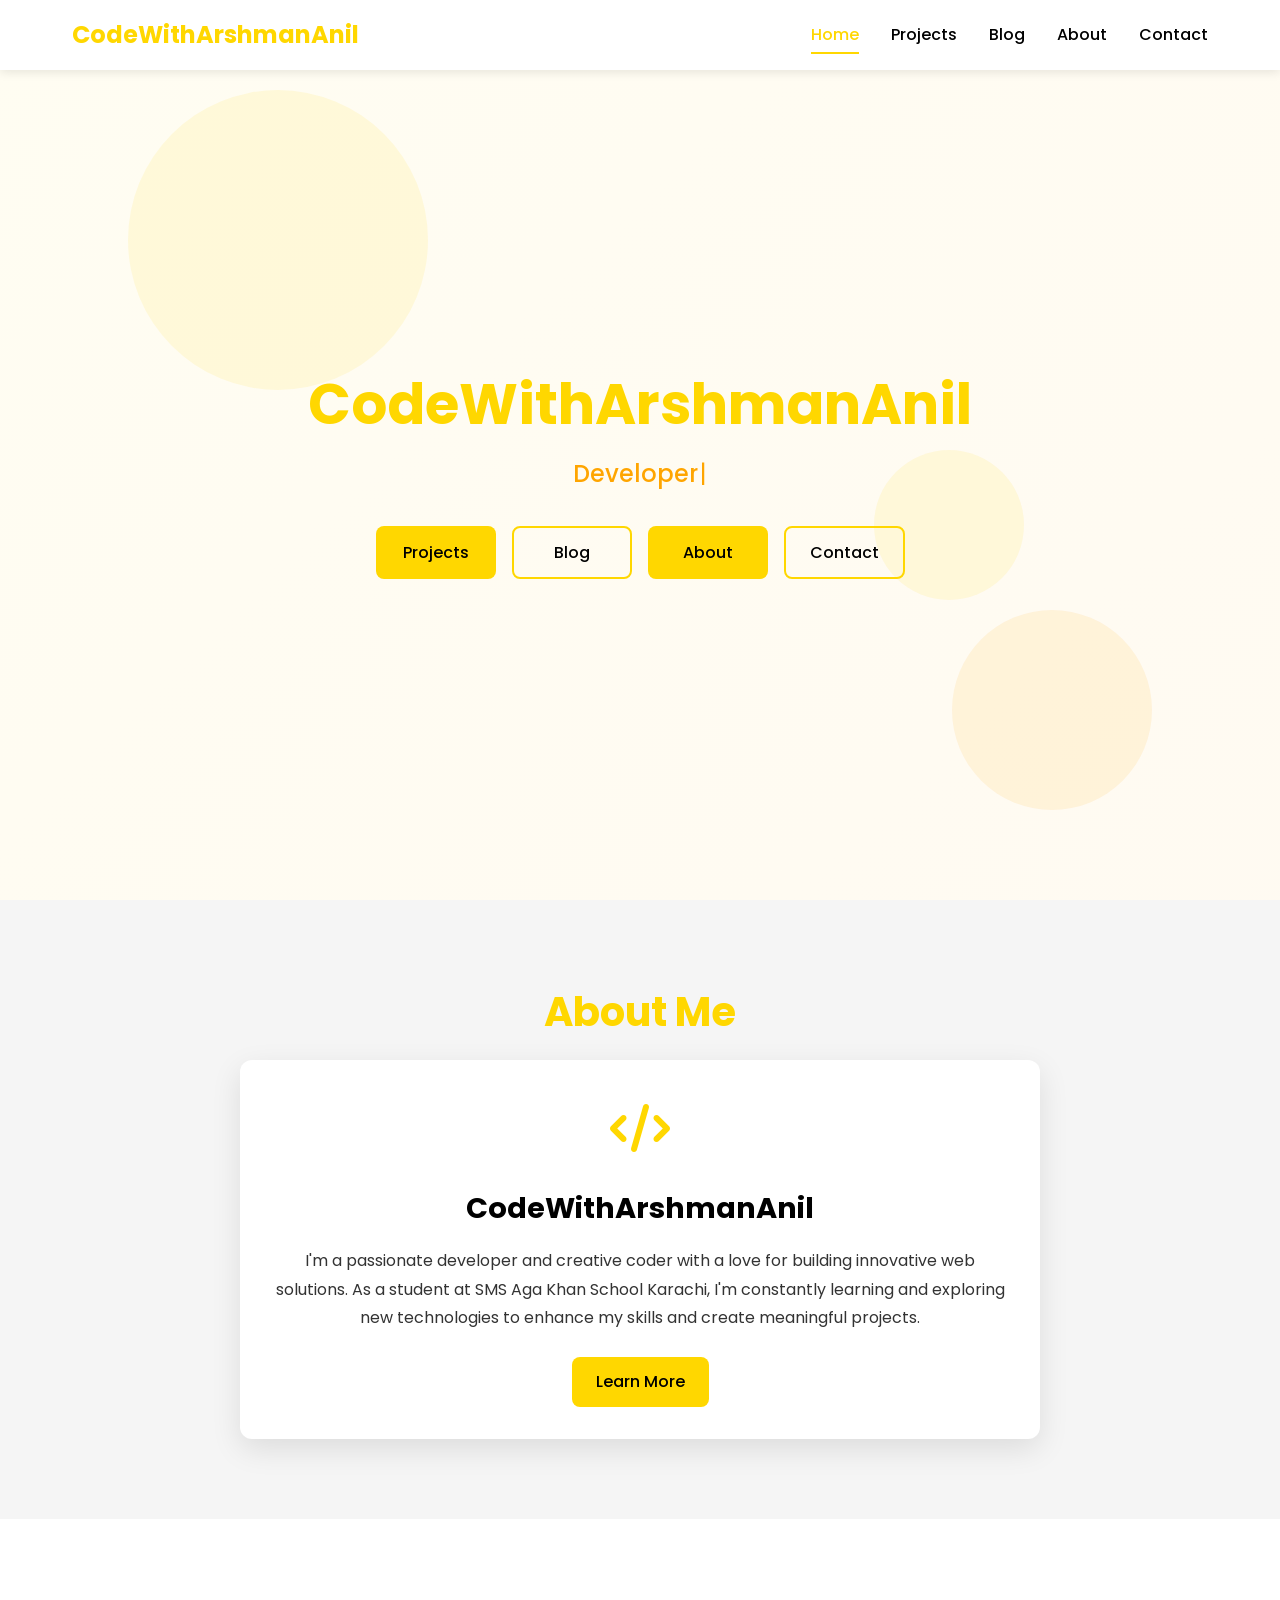
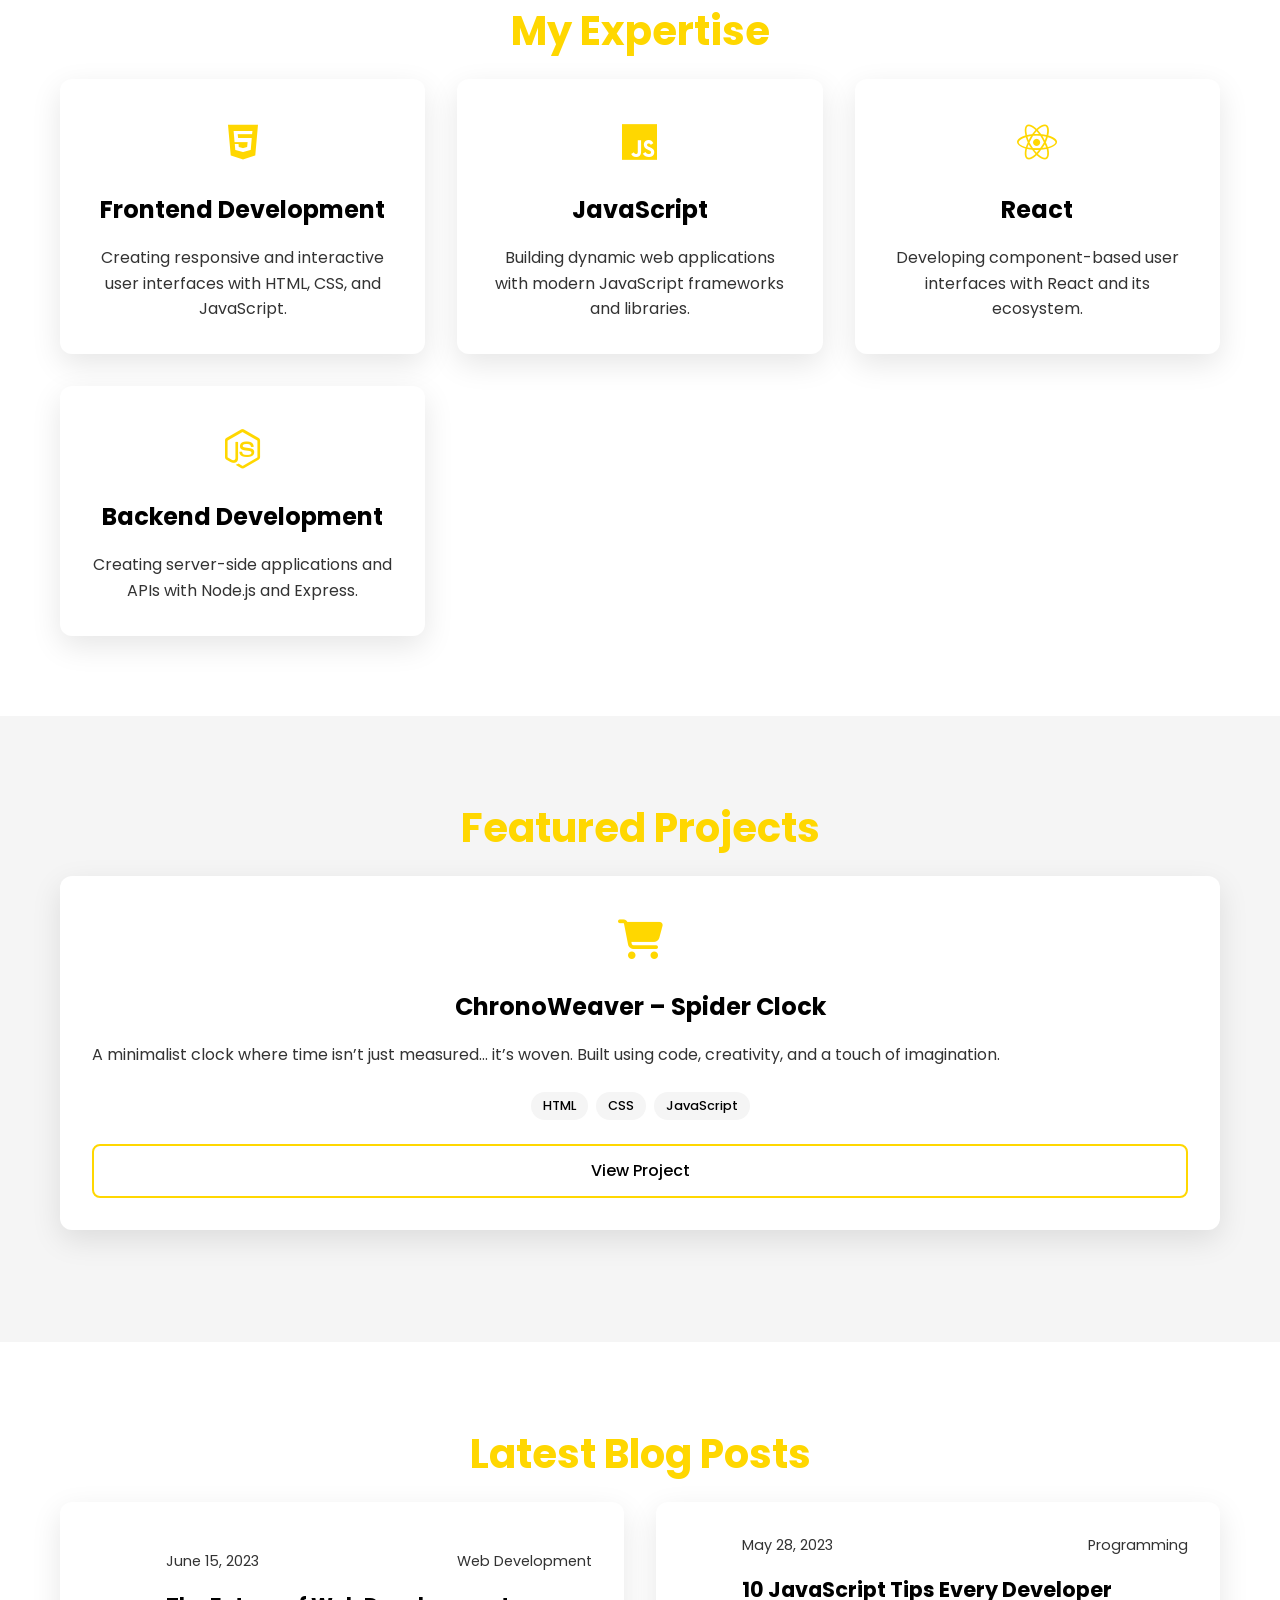
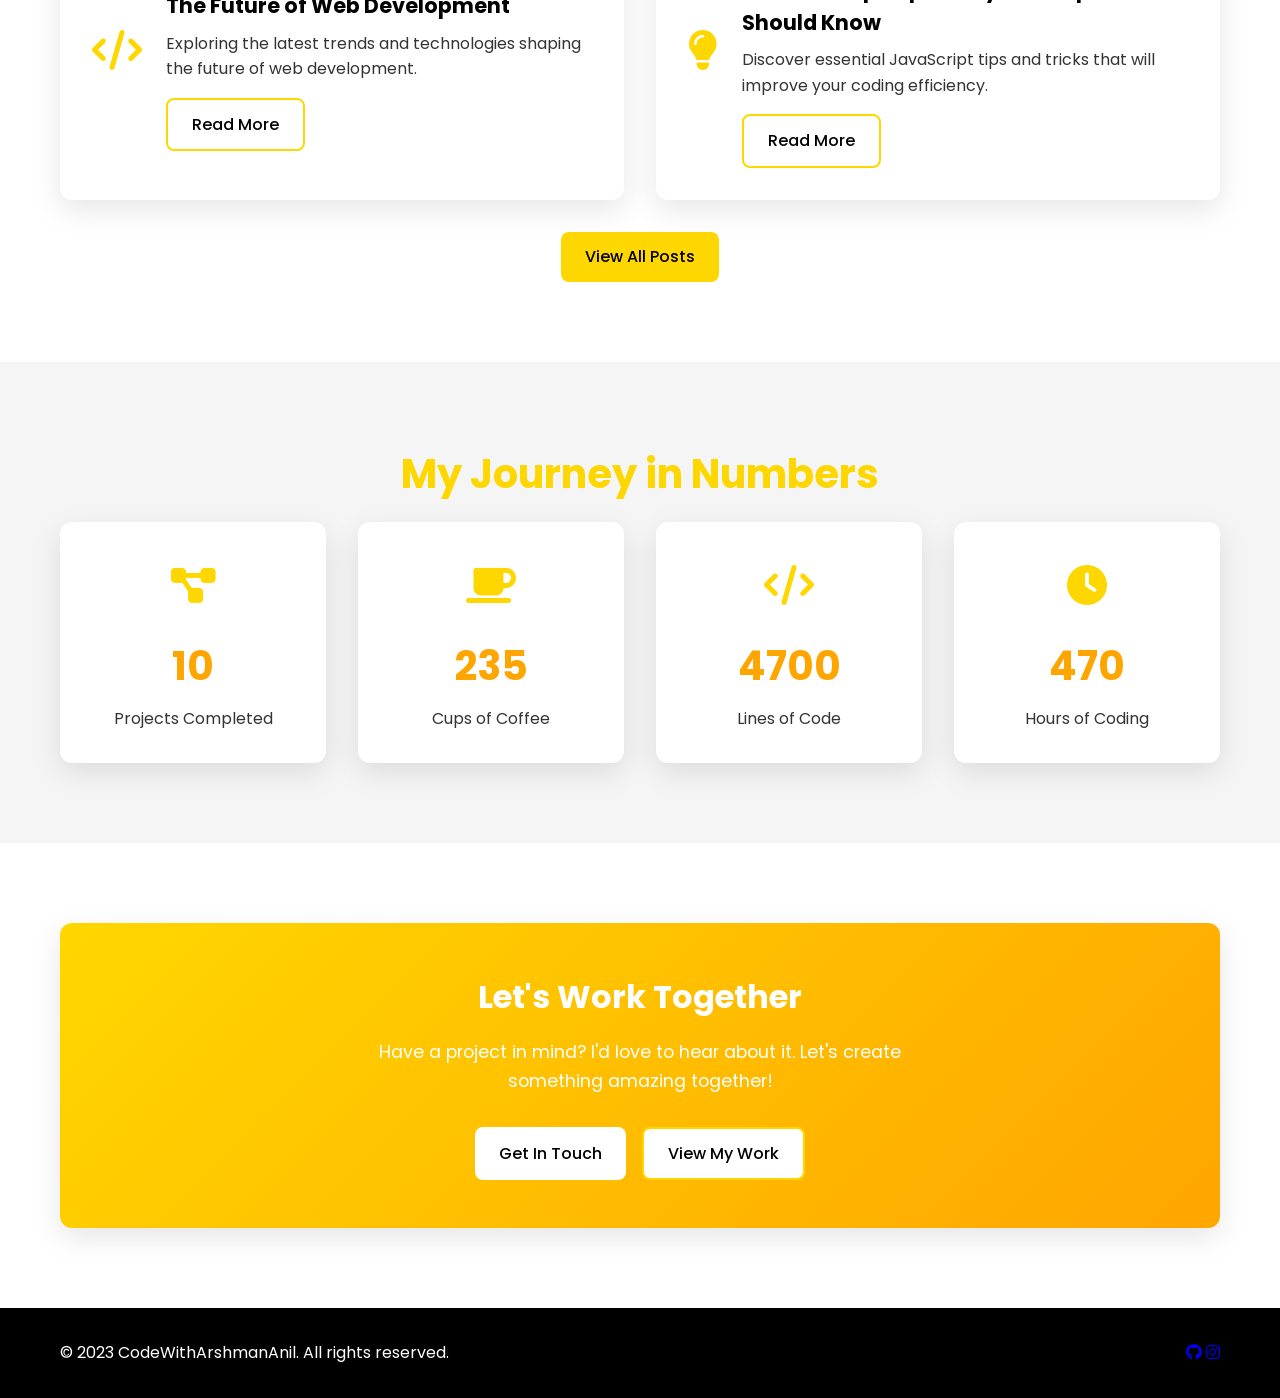
==== index.html @ a1ff9b16 "Add files via upload" ====
<!DOCTYPE html>
<html lang="en">
<head>
    <meta charset="UTF-8">
    <meta name="viewport" content="width=device-width, initial-scale=1.0">
    <title>CodeWithArshmanAnil - Home</title>
    <link rel="stylesheet" href="style.css">
    <link rel="stylesheet" href="https://cdnjs.cloudflare.com/ajax/libs/font-awesome/6.4.0/css/all.min.css">
    <link href="https://fonts.googleapis.com/css2?family=Poppins:wght@300;400;500;600;700&display=swap" rel="stylesheet">
</head>
<body>
    <!-- Preloader -->
    <div class="preloader">
        <div class="loader-content">
            <h2>CodeWithArshmanAnil</h2>
            <div class="loader-bar"></div>
        </div>
    </div>

    <!-- Navigation -->
    <nav class="navbar">
        <div class="nav-container">
            <div class="logo">
                <a href="index.html">CodeWithArshmanAnil</a>
            </div>
            <ul class="nav-menu">
                <li class="nav-item">
                    <a href="index.html" class="nav-link active">Home</a>
                </li>
                <li class="nav-item">
                    <a href="projects.html" class="nav-link">Projects</a>
                </li>
                <li class="nav-item">
                    <a href="blog.html" class="nav-link">Blog</a>
                </li>
                <li class="nav-item">
                    <a href="about.html" class="nav-link">About</a>
                </li>
                <li class="nav-item">
                    <a href="contact.html" class="nav-link">Contact</a>
                </li>
            </ul>
            <div class="hamburger">
                <span class="bar"></span>
                <span class="bar"></span>
                <span class="bar"></span>
            </div>
        </div>
    </nav>

    <!-- Hero Section -->
    <section class="hero">
        <div class="hero-content">
            <h1 class="hero-title">CodeWithArshmanAnil</h1>
            <div class="typing-container">
                <span id="typing-text"></span>
                <span class="cursor">|</span>
            </div>
            <div class="hero-buttons">
                <a href="projects.html" class="btn btn-primary">Projects</a>
                <a href="blog.html" class="btn btn-secondary">Blog</a>
                <a href="about.html" class="btn btn-primary">About</a>
                <a href="contact.html" class="btn btn-secondary">Contact</a>
            </div>
        </div>
        <div class="hero-animation">
            <div class="floating-shapes">
                <div class="shape shape-1"></div>
                <div class="shape shape-2"></div>
                <div class="shape shape-3"></div>
            </div>
        </div>
    </section>

    <!-- About Me Section -->
    <section class="about-preview">
        <div class="container">
            <h2 class="section-title reveal">About Me</h2>
            <div class="about-card reveal">
                <div class="about-icon">
                    <i class="fas fa-code"></i>
                </div>
                <h3>CodeWithArshmanAnil</h3>
                <p>I'm a passionate developer and creative coder with a love for building innovative web solutions. As a student at SMS Aga Khan School Karachi, I'm constantly learning and exploring new technologies to enhance my skills and create meaningful projects.</p>
                <a href="about.html" class="btn btn-primary">Learn More</a>
            </div>
        </div>
    </section>

    <!-- Skills Preview Section -->
    <section class="skills-preview">
        <div class="container">
            <h2 class="section-title reveal">My Expertise</h2>
            <div class="skills-grid">
                <div class="skill-card reveal">
                    <div class="skill-icon">
                        <i class="fab fa-html5"></i>
                    </div>
                    <h3>Frontend Development</h3>
                    <p>Creating responsive and interactive user interfaces with HTML, CSS, and JavaScript.</p>
                </div>
                <div class="skill-card reveal">
                    <div class="skill-icon">
                        <i class="fab fa-js"></i>
                    </div>
                    <h3>JavaScript</h3>
                    <p>Building dynamic web applications with modern JavaScript frameworks and libraries.</p>
                </div>
                <div class="skill-card reveal">
                    <div class="skill-icon">
                        <i class="fab fa-react"></i>
                    </div>
                    <h3>React</h3>
                    <p>Developing component-based user interfaces with React and its ecosystem.</p>
                </div>
                <div class="skill-card reveal">
                    <div class="skill-icon">
                        <i class="fab fa-node-js"></i>
                    </div>
                    <h3>Backend Development</h3>
                    <p>Creating server-side applications and APIs with Node.js and Express.</p>
                </div>
            </div>
        </div>
    </section>

    <!-- Featured Projects Section -->
    <section class="featured-projects">
        <div class="container">
            <h2 class="section-title reveal">Featured Projects</h2>
            <div class="projects-preview">
                <div class="project-preview-card reveal">
                    <div class="project-preview-icon">
                        <i class="fas fa-shopping-cart"></i>
                    </div>
                    <h3>ChronoWeaver – Spider Clock</h3>
                    <p>A minimalist clock where time isn’t just measured… it’s woven. Built using code, creativity, and a touch of imagination.
</p>
                    <div class="tech-tags">
                        <span class="tech-tag">HTML</span>
                        <span class="tech-tag">CSS</span>
                        <span class="tech-tag">JavaScript</span>
                    </div>
                    <a href="projects.html" class="btn btn-secondary">View Project</a>
                </div>
    </section>

    <!-- Latest Blog Section -->
    <section class="latest-blog">
        <div class="container">
            <h2 class="section-title reveal">Latest Blog Posts</h2>
            <div class="blog-preview">
                <div class="blog-preview-card reveal">
                    <div class="blog-preview-icon">
                        <i class="fas fa-code"></i>
                    </div>
                    <div class="blog-preview-content">
                        <div class="blog-meta">
                            <span class="blog-date">June 15, 2023</span>
                            <span class="blog-category">Web Development</span>
                        </div>
                        <h3>The Future of Web Development</h3>
                        <p>Exploring the latest trends and technologies shaping the future of web development.</p>
                        <a href="blog.html" class="btn btn-secondary">Read More</a>
                    </div>
                </div>
                <div class="blog-preview-card reveal">
                    <div class="blog-preview-icon">
                        <i class="fas fa-lightbulb"></i>
                    </div>
                    <div class="blog-preview-content">
                        <div class="blog-meta">
                            <span class="blog-date">May 28, 2023</span>
                            <span class="blog-category">Programming</span>
                        </div>
                        <h3>10 JavaScript Tips Every Developer Should Know</h3>
                        <p>Discover essential JavaScript tips and tricks that will improve your coding efficiency.</p>
                        <a href="blog.html" class="btn btn-secondary">Read More</a>
                    </div>
                </div>
            </div>
            <div class="view-all-container reveal">
                <a href="blog.html" class="btn btn-primary">View All Posts</a>
            </div>
        </div>
    </section>

    <!-- Stats Section -->
    <section class="stats">
        <div class="container">
            <h2 class="section-title reveal">My Journey in Numbers</h2>
            <div class="stats-grid">
                <div class="stat-card reveal">
                    <div class="stat-icon">
                        <i class="fas fa-project-diagram"></i>
                    </div>
                    <div class="stat-number" data-target="20">0</div>
                    <p>Projects Completed</p>
                </div>
                <div class="stat-card reveal">
                    <div class="stat-icon">
                        <i class="fas fa-coffee"></i>
                    </div>
                    <div class="stat-number" data-target="500">0</div>
                    <p>Cups of Coffee</p>
                </div>
                <div class="stat-card reveal">
                    <div class="stat-icon">
                        <i class="fas fa-code"></i>
                    </div>
                    <div class="stat-number" data-target="10000">0</div>
                    <p>Lines of Code</p>
                </div>
                <div class="stat-card reveal">
                    <div class="stat-icon">
                        <i class="fas fa-clock"></i>
                    </div>
                    <div class="stat-number" data-target="1000">0</div>
                    <p>Hours of Coding</p>
                </div>
            </div>
        </div>
    </section>

    <!-- Call to Action Section -->
    <section class="cta">
        <div class="container">
            <div class="cta-card reveal">
                <h2>Let's Work Together</h2>
                <p>Have a project in mind? I'd love to hear about it. Let's create something amazing together!</p>
                <div class="cta-buttons">
                    <a href="contact.html" class="btn btn-primary">Get In Touch</a>
                    <a href="projects.html" class="btn btn-secondary">View My Work</a>
                </div>
            </div>
        </div>
    </section>

    <!-- Footer -->
    <footer class="footer">
        <div class="footer-content">
            <p>&copy; 2023 CodeWithArshmanAnil. All rights reserved.</p>
            <div class="social-links">
                <a href="https://github.com/ZentrixVayne" target="_blank"><i class="fab fa-github"></i></a>
                <a href="https://www.instagram.com/iamarshmananil/" target="_blank"><i class="fab fa-instagram"></i></a>
            </div>
        </div>
    </footer>

    <script src="script.js"></script>
</body>
</html>
---- style.css ----
/* Global Styles */
* {
    margin: 0;
    padding: 0;
    box-sizing: border-box;
}

:root {
    --primary-color: #FFD700;
    --secondary-color: #FFA500;
    --text-color: #000000;
    --bg-color: #FFFFFF;
    --light-gray: #f5f5f5;
    --dark-gray: #333333;
    --transition: all 0.3s ease;
}

html {
    scroll-behavior: smooth;
}

body {
    font-family: 'Poppins', sans-serif;
    background-color: var(--bg-color);
    color: var(--text-color);
    line-height: 1.6;
    overflow-x: hidden;
    min-height: 100vh;
}

.container {
    max-width: 1200px;
    margin: 0 auto;
    padding: 0 20px;
    width: 100%;
}

/* Preloader - Faster and better centered */
.preloader {
    position: fixed;
    top: 0;
    left: 0;
    width: 100%;
    height: 100%;
    background: linear-gradient(135deg, var(--bg-color) 0%, var(--light-gray) 100%);
    display: flex;
    justify-content: center;
    align-items: center;
    z-index: 9999;
    transition: opacity 0.3s ease, visibility 0.3s ease;
}

.preloader.fade-out {
    opacity: 0;
    visibility: hidden;
}

.loader-content {
    text-align: center;
    transform: translateY(-20px);
}

.loader-content h2 {
    color: var(--primary-color);
    margin-bottom: 20px;
    font-size: 2rem;
    font-weight: 600;
    letter-spacing: 1px;
}

.loader-bar {
    width: 200px;
    height: 4px;
    background-color: rgba(255, 215, 0, 0.2);
    border-radius: 2px;
    overflow: hidden;
    position: relative;
    margin: 0 auto;
}

.loader-bar::after {
    content: '';
    position: absolute;
    top: 0;
    left: 0;
    width: 30%;
    height: 100%;
    background: linear-gradient(90deg, var(--primary-color), var(--secondary-color));
    animation: loader 1s infinite ease-in-out;
    border-radius: 2px;
}

@keyframes loader {
    0% {
        left: -30%;
    }
    100% {
        left: 100%;
    }
}

/* Navigation - Better alignment */
.navbar {
    position: fixed;
    top: 0;
    width: 100%;
    background-color: rgba(255, 255, 255, 0.95);
    backdrop-filter: blur(10px);
    box-shadow: 0 2px 10px rgba(0, 0, 0, 0.1);
    z-index: 1000;
    transition: var(--transition);
    padding: 0;
}

.nav-container {
    display: flex;
    justify-content: space-between;
    align-items: center;
    padding: 1rem 2rem;
    max-width: 1200px;
    margin: 0 auto;
    width: 100%;
}

.logo a {
    font-size: 1.5rem;
    font-weight: 700;
    color: var(--primary-color);
    text-decoration: none;
    transition: var(--transition);
    white-space: nowrap;
}

.logo a:hover {
    color: var(--secondary-color);
}

.nav-menu {
    display: flex;
    list-style: none;
    margin: 0;
    padding: 0;
    align-items: center;
}

.nav-item {
    margin-left: 2rem;
}

.nav-link {
    text-decoration: none;
    color: var(--text-color);
    font-weight: 500;
    position: relative;
    transition: var(--transition);
    padding: 0.5rem 0;
}

.nav-link::after {
    content: '';
    position: absolute;
    bottom: 0;
    left: 0;
    width: 0;
    height: 2px;
    background-color: var(--primary-color);
    transition: var(--transition);
}

.nav-link:hover::after,
.nav-link.active::after {
    width: 100%;
}

.nav-link:hover,
.nav-link.active {
    color: var(--primary-color);
}

.hamburger {
    display: none;
    flex-direction: column;
    cursor: pointer;
    padding: 5px;
}

.bar {
    width: 25px;
    height: 3px;
    background-color: var(--text-color);
    margin: 3px 0;
    transition: var(--transition);
    border-radius: 2px;
}

/* Hero Section - Better centering */
.hero {
    min-height: 100vh;
    display: flex;
    align-items: center;
    justify-content: center;
    position: relative;
    padding: 100px 20px 50px;
    background: linear-gradient(135deg, rgba(255, 215, 0, 0.05) 0%, rgba(255, 165, 0, 0.05) 100%);
}

.hero-content {
    text-align: center;
    z-index: 2;
    max-width: 800px;
    width: 100%;
}

.hero-title {
    font-size: clamp(2rem, 5vw, 3.5rem);
    font-weight: 700;
    margin-bottom: 1rem;
    color: var(--primary-color);
    animation: fadeInUp 1s ease;
    line-height: 1.2;
}

.typing-container {
    margin-bottom: 2rem;
    min-height: 40px;
    display: flex;
    align-items: center;
    justify-content: center;
    flex-wrap: wrap;
}

#typing-text {
    font-size: clamp(1rem, 3vw, 1.5rem);
    color: var(--secondary-color);
    font-weight: 500;
}

.cursor {
    font-size: clamp(1rem, 3vw, 1.5rem);
    color: var(--secondary-color);
    animation: blink 1s infinite;
    margin-left: 2px;
}

@keyframes blink {
    0%, 50% {
        opacity: 1;
    }
    51%, 100% {
        opacity: 0;
    }
}

.hero-buttons {
    display: flex;
    flex-wrap: wrap;
    justify-content: center;
    gap: 1rem;
    margin-top: 2rem;
}

/* Button Styles */
.btn {
    display: inline-flex;
    align-items: center;
    justify-content: center;
    padding: 12px 24px;
    border-radius: 8px;
    font-weight: 500;
    text-decoration: none;
    transition: var(--transition);
    border: none;
    cursor: pointer;
    position: relative;
    overflow: hidden;
    z-index: 1;
    min-width: 120px;
    font-size: 1rem;
    gap: 8px;
}

.btn-primary {
    background-color: var(--primary-color);
    color: var(--text-color);
}

.btn-primary:hover {
    background-color: var(--secondary-color);
    box-shadow: 0 5px 15px rgba(255, 165, 0, 0.3);
    transform: translateY(-2px);
}

.btn-secondary {
    background-color: transparent;
    color: var(--text-color);
    border: 2px solid var(--primary-color);
}

.btn-secondary:hover {
    background-color: var(--primary-color);
    box-shadow: 0 5px 15px rgba(255, 215, 0, 0.3);
    transform: translateY(-2px);
}

/* Outline Button Style for Project Cards */
.btn-outline {
    background-color: transparent;
    color: var(--text-color);
    border: 2px solid var(--primary-color);
    border-radius: 8px;
    padding: 10px 20px;
    font-size: 0.9rem;
    font-weight: 500;
    transition: var(--transition);
    display: inline-flex;
    align-items: center;
    justify-content: center;
    gap: 8px;
    text-decoration: none;
    cursor: pointer;
}

.btn-outline:hover {
    background: linear-gradient(135deg, var(--primary-color), var(--secondary-color));
    color: var(--text-color);
    transform: translateY(-3px);
    box-shadow: 0 5px 15px rgba(255, 215, 0, 0.3);
}

.hero-animation {
    position: absolute;
    top: 0;
    left: 0;
    width: 100%;
    height: 100%;
    z-index: 1;
    overflow: hidden;
    pointer-events: none;
}

.floating-shapes {
    position: relative;
    width: 100%;
    height: 100%;
}

.shape {
    position: absolute;
    border-radius: 50%;
    opacity: 0.1;
}

.shape-1 {
    width: 300px;
    height: 300px;
    background-color: var(--primary-color);
    top: 10%;
    left: 10%;
    animation: float 8s infinite ease-in-out;
}

.shape-2 {
    width: 200px;
    height: 200px;
    background-color: var(--secondary-color);
    bottom: 10%;
    right: 10%;
    animation: float 10s infinite ease-in-out reverse;
}

.shape-3 {
    width: 150px;
    height: 150px;
    background-color: var(--primary-color);
    top: 50%;
    right: 20%;
    animation: float 7s infinite ease-in-out;
}

@keyframes float {
    0%, 100% {
        transform: translateY(0) rotate(0deg);
    }
    50% {
        transform: translateY(-20px) rotate(10deg);
    }
}

/* Section Styles - Better alignment */
.section-title {
    font-size: clamp(2rem, 4vw, 2.5rem);
    font-weight: 700;
    text-align: center;
    margin-bottom: 1rem;
    color: var(--primary-color);
}

.section-subtitle {
    text-align: center;
    max-width: 700px;
    margin: 0 auto 3rem;
    color: var(--dark-gray);
    font-size: 1.1rem;
    line-height: 1.8;
}

/* About Preview Section */
.about-preview {
    padding: 80px 0;
    background-color: var(--light-gray);
}

.about-card {
    background-color: var(--bg-color);
    border-radius: 12px;
    padding: 2rem;
    text-align: center;
    max-width: 800px;
    margin: 0 auto;
    box-shadow: 0 10px 30px rgba(0, 0, 0, 0.1);
    transition: var(--transition);
}

.about-card:hover {
    transform: translateY(-10px);
    box-shadow: 0 15px 40px rgba(0, 0, 0, 0.15);
}

.about-icon {
    font-size: 3rem;
    color: var(--primary-color);
    margin-bottom: 1rem;
}

.about-card h3 {
    font-size: 1.8rem;
    margin-bottom: 1rem;
    color: var(--text-color);
}

.about-card p {
    margin-bottom: 1.5rem;
    color: var(--dark-gray);
    line-height: 1.8;
}

/* Skills Preview Section */
.skills-preview {
    padding: 80px 0;
}

.skills-grid {
    display: grid;
    grid-template-columns: repeat(auto-fit, minmax(250px, 1fr));
    gap: 2rem;
}

.skill-card {
    background-color: var(--bg-color);
    border-radius: 12px;
    padding: 2rem;
    text-align: center;
    box-shadow: 0 10px 30px rgba(0, 0, 0, 0.1);
    transition: var(--transition);
    height: 100%;
}

.skill-card:hover {
    transform: translateY(-10px);
    box-shadow: 0 15px 40px rgba(0, 0, 0, 0.15);
}

.skill-icon {
    font-size: 2.5rem;
    color: var(--primary-color);
    margin-bottom: 1rem;
}

.skill-card h3 {
    font-size: 1.5rem;
    margin-bottom: 1rem;
    color: var(--text-color);
}

.skill-card p {
    color: var(--dark-gray);
    line-height: 1.6;
}

/* Featured Projects Section */
.featured-projects {
    padding: 80px 0;
    background-color: var(--light-gray);
}

.projects-preview {
    display: grid;
    grid-template-columns: repeat(auto-fit, minmax(300px, 1fr));
    gap: 2rem;
    margin-bottom: 2rem;
}

.project-preview-card {
    background-color: var(--bg-color);
    border-radius: 12px;
    padding: 2rem;
    box-shadow: 0 10px 30px rgba(0, 0, 0, 0.1);
    transition: var(--transition);
    height: 100%;
    display: flex;
    flex-direction: column;
}

.project-preview-card:hover {
    transform: translateY(-10px);
    box-shadow: 0 15px 40px rgba(0, 0, 0, 0.15);
}

.project-preview-icon {
    font-size: 2.5rem;
    color: var(--primary-color);
    margin-bottom: 1rem;
    text-align: center;
}

.project-preview-card h3 {
    font-size: 1.5rem;
    margin-bottom: 1rem;
    color: var(--text-color);
    text-align: center;
}

.project-preview-card p {
    margin-bottom: 1.5rem;
    color: var(--dark-gray);
    line-height: 1.6;
    flex-grow: 1;
}

.tech-tags {
    display: flex;
    flex-wrap: wrap;
    gap: 0.5rem;
    margin-bottom: 1.5rem;
    justify-content: center;
}

.tech-tag {
    background-color: var(--light-gray);
    color: var(--text-color);
    padding: 0.25rem 0.75rem;
    border-radius: 20px;
    font-size: 0.8rem;
    font-weight: 500;
}

.view-all-container {
    text-align: center;
}

/* Latest Blog Section */
.latest-blog {
    padding: 80px 0;
}

.blog-preview {
    display: grid;
    grid-template-columns: repeat(auto-fit, minmax(300px, 1fr));
    gap: 2rem;
    margin-bottom: 2rem;
}

.blog-preview-card {
    background-color: var(--bg-color);
    border-radius: 12px;
    padding: 2rem;
    box-shadow: 0 10px 30px rgba(0, 0, 0, 0.1);
    transition: var(--transition);
    display: flex;
    align-items: center;
    gap: 1.5rem;
}

.blog-preview-card:hover {
    transform: translateY(-10px);
    box-shadow: 0 15px 40px rgba(0, 0, 0, 0.15);
}

.blog-preview-icon {
    font-size: 2.5rem;
    color: var(--primary-color);
    flex-shrink: 0;
}

.blog-preview-content {
    flex-grow: 1;
}

.blog-meta {
    display: flex;
    justify-content: space-between;
    margin-bottom: 0.5rem;
    font-size: 0.9rem;
    color: var(--dark-gray);
}

.blog-preview-card h3 {
    font-size: 1.3rem;
    margin-bottom: 0.5rem;
    color: var(--text-color);
}

.blog-preview-card p {
    margin-bottom: 1rem;
    color: var(--dark-gray);
    line-height: 1.6;
}

/* Stats Section */
.stats {
    padding: 80px 0;
    background-color: var(--light-gray);
}

.stats-grid {
    display: grid;
    grid-template-columns: repeat(auto-fit, minmax(200px, 1fr));
    gap: 2rem;
}

.stat-card {
    background-color: var(--bg-color);
    border-radius: 12px;
    padding: 2rem;
    text-align: center;
    box-shadow: 0 10px 30px rgba(0, 0, 0, 0.1);
    transition: var(--transition);
}

.stat-card:hover {
    transform: translateY(-10px);
    box-shadow: 0 15px 40px rgba(0, 0, 0, 0.15);
}

.stat-icon {
    font-size: 2.5rem;
    color: var(--primary-color);
    margin-bottom: 1rem;
}

.stat-number {
    font-size: 2.5rem;
    font-weight: 700;
    color: var(--secondary-color);
    margin-bottom: 0.5rem;
}

.stat-card p {
    color: var(--dark-gray);
}

/* CTA Section */
.cta {
    padding: 80px 0;
}

.cta-card {
    background: linear-gradient(135deg, var(--primary-color) 0%, var(--secondary-color) 100%);
    border-radius: 12px;
    padding: 3rem 2rem;
    text-align: center;
    color: var(--bg-color);
    box-shadow: 0 10px 30px rgba(0, 0, 0, 0.1);
    transition: var(--transition);
}

.cta-card:hover {
    transform: translateY(-10px);
    box-shadow: 0 15px 40px rgba(0, 0, 0, 0.15);
}

.cta-card h2 {
    font-size: 2rem;
    margin-bottom: 1rem;
}

.cta-card p {
    margin-bottom: 2rem;
    font-size: 1.1rem;
    max-width: 600px;
    margin-left: auto;
    margin-right: auto;
}

.cta-buttons {
    display: flex;
    flex-wrap: wrap;
    justify-content: center;
    gap: 1rem;
}

.cta .btn {
    background-color: var(--bg-color);
    color: var(--text-color);
}

.cta .btn:hover {
    background-color: var(--light-gray);
}

/* Projects Section - Better grid */
.projects-section {
    padding: 100px 0;
    background-color: var(--light-gray);
}

.projects-grid {
    display: grid;
    grid-template-columns: repeat(auto-fit, minmax(350px, 1fr));
    gap: 2rem;
    justify-items: center;
}

.project-card {
    background-color: var(--bg-color);
    border-radius: 12px;
    overflow: hidden;
    box-shadow: 0 10px 30px rgba(0, 0, 0, 0.1);
    transition: var(--transition);
    width: 100%;
    max-width: 400px;
    display: flex;
    flex-direction: column;
}

.project-card:hover {
    transform: translateY(-10px);
    box-shadow: 0 15px 40px rgba(0, 0, 0, 0.15);
}

.project-icon {
    background-color: var(--light-gray);
    padding: 2rem;
    text-align: center;
    font-size: 3rem;
    color: var(--primary-color);
}

.project-content {
    padding: 1.5rem;
    flex-grow: 1;
    display: flex;
    flex-direction: column;
}

.project-title {
    font-size: 1.5rem;
    margin-bottom: 0.5rem;
    color: var(--text-color);
    text-align: center;
}

.project-description {
    margin-bottom: 1rem;
    color: var(--dark-gray);
    line-height: 1.6;
    flex-grow: 1;
}

.tech-stack {
    display: flex;
    flex-wrap: wrap;
    gap: 0.5rem;
    margin-bottom: 1.5rem;
    justify-content: center;
}

/* Project Links - Updated for side-by-side buttons */
.project-links {
    display: flex;
    justify-content: center;
    gap: 1rem;
    margin-top: auto;
    padding-top: 1rem;
}

.project-links .btn-outline {
    flex: 1;
    max-width: 140px;
}

/* Blog Section - Better alignment */
.blog-section {
    padding: 100px 0;
}

.blog-grid {
    display: grid;
    grid-template-columns: repeat(auto-fit, minmax(350px, 1fr));
    gap: 2rem;
    justify-items: center;
}

.blog-card {
    background-color: var(--bg-color);
    border-radius: 12px;
    overflow: hidden;
    box-shadow: 0 10px 30px rgba(0, 0, 0, 0.1);
    transition: var(--transition);
    width: 100%;
    max-width: 400px;
    display: flex;
    flex-direction: column;
}

.blog-card:hover {
    transform: translateY(-10px);
    box-shadow: 0 15px 40px rgba(0, 0, 0, 0.15);
}

.blog-icon {
    background-color: var(--light-gray);
    padding: 2rem;
    text-align: center;
    font-size: 3rem;
    color: var(--primary-color);
}

.blog-content {
    padding: 1.5rem;
    flex-grow: 1;
    display: flex;
    flex-direction: column;
}

.blog-meta {
    display: flex;
    justify-content: space-between;
    margin-bottom: 1rem;
    font-size: 0.9rem;
    color: var(--dark-gray);
}

.blog-title {
    font-size: 1.5rem;
    margin-bottom: 0.5rem;
    color: var(--text-color);
}

.blog-description {
    margin-bottom: 1.5rem;
    color: var(--dark-gray);
    line-height: 1.6;
    flex-grow: 1;
}

/* About Section - Better layout */
.about-section {
    padding: 100px 0;
    background-color: var(--light-gray);
}

.about-content {
    display: flex;
    gap: 3rem;
    margin-bottom: 4rem;
    align-items: center;
    justify-content: center;
    flex-wrap: wrap;
}

.about-avatar {
    flex: 1;
    min-width: 300px;
    max-width: 400px;
    display: flex;
    justify-content: center;
}

.avatar-icon {
    width: 200px;
    height: 200px;
    background-color: var(--primary-color);
    border-radius: 50%;
    display: flex;
    align-items: center;
    justify-content: center;
    font-size: 5rem;
    color: var(--bg-color);
    box-shadow: 0 10px 30px rgba(0, 0, 0, 0.1);
}

.about-text {
    flex: 2;
    min-width: 300px;
}

.about-text h2 {
    font-size: 2rem;
    margin-bottom: 1rem;
    color: var(--primary-color);
}

.about-text p {
    margin-bottom: 1rem;
    color: var(--dark-gray);
    line-height: 1.8;
}

.about-info {
    margin-top: 2rem;
}

.info-item {
    display: flex;
    align-items: center;
    gap: 1rem;
    margin-bottom: 0.5rem;
}

.info-item i {
    color: var(--primary-color);
    width: 20px;
    text-align: center;
}

.skills-section {
    margin-top: 4rem;
}

.skills-title {
    font-size: 2rem;
    margin-bottom: 2rem;
    text-align: center;
    color: var(--primary-color);
}

.skills-grid {
    display: grid;
    grid-template-columns: repeat(auto-fit, minmax(300px, 1fr));
    gap: 2rem;
}

.skill-item {
    margin-bottom: 1.5rem;
}

.skill-header {
    display: flex;
    justify-content: space-between;
    margin-bottom: 0.5rem;
}

.skill-name {
    font-weight: 500;
}

.skill-percentage {
    color: var(--primary-color);
    font-weight: 500;
}

.skill-bar {
    height: 10px;
    background-color: var(--light-gray);
    border-radius: 5px;
    overflow: hidden;
}

.skill-progress {
    height: 100%;
    background: linear-gradient(90deg, var(--primary-color), var(--secondary-color));
    border-radius: 5px;
    width: 0;
    transition: width 1.5s ease;
}

/* Contact Section - Better form alignment */
.contact-section {
    padding: 100px 0;
    background-color: var(--light-gray);
}

.contact-content {
    display: grid;
    grid-template-columns: 2fr 1fr;
    gap: 3rem;
    max-width: 1000px;
    margin: 0 auto;
}

.contact-form {
    background-color: var(--bg-color);
    padding: 2rem;
    border-radius: 8px;
    box-shadow: 0 5px 15px rgba(0, 0, 0, 0.1);
}

.form-group {
    position: relative;
    margin-bottom: 1.5rem;
}

.form-group label {
    display: block;
    margin-bottom: 0.5rem;
    font-weight: 500;
    color: var(--text-color);
}

.form-group input,
.form-group textarea {
    width: 100%;
    padding: 0.75rem;
    border: 1px solid #ddd;
    border-radius: 4px;
    font-family: inherit;
    transition: var(--transition);
    font-size: 1rem;
}

.form-group input:focus,
.form-group textarea:focus {
    outline: none;
    border-color: var(--primary-color);
    box-shadow: 0 0 0 2px rgba(255, 215, 0, 0.2);
}

.form-group input.error,
.form-group textarea.error {
    border-color: #ff4d4d;
    box-shadow: 0 0 0 2px rgba(255, 77, 77, 0.2);
}

.error-message {
    color: #ff4d4d;
    font-size: 0.85rem;
    margin-top: 0.25rem;
    min-height: 1.2rem;
}

.form-message {
    margin-top: 1.5rem;
    padding: 1rem;
    border-radius: 8px;
    display: none;
    font-weight: 500;
    box-shadow: 0 4px 12px rgba(0, 0, 0, 0.1);
    transform: translateY(-10px);
    opacity: 0;
    transition: all 0.3s ease;
}

.form-message.show {
    display: block;
    transform: translateY(0);
    opacity: 1;
}

.form-message.success-message {
    background-color: #d4edda;
    color: #155724;
    border: 1px solid #c3e6cb;
}

.form-message.error-message-box {
    background-color: #f8d7da;
    color: #721c24;
    border: 1px solid #f5c6cb;
}

.btn:disabled {
    opacity: 0.7;
    cursor: not-allowed;
    transform: none !important;
}

.btn:disabled:hover {
    box-shadow: none;
    transform: none !important;
}

.contact-info {
    background-color: var(--bg-color);
    padding: 2rem;
    border-radius: 8px;
    box-shadow: 0 5px 15px rgba(0, 0, 0, 0.1);
    height: fit-content;
}

.contact-info h2 {
    font-size: 1.5rem;
    margin-bottom: 1.5rem;
    color: var(--primary-color);
}

.contact-info .info-item {
    margin-bottom: 1rem;
}

.social-links {
    margin-top: 2rem;
}

.social-links h3 {
    font-size: 1.2rem;
    margin-bottom: 1rem;
    color: var(--text-color);
}

.social-link {
    display: inline-flex;
    align-items: center;
    justify-content: center;
    width: 40px;
    height: 40px;
    background-color: var(--light-gray);
    color: var(--text-color);
    border-radius: 50%;
    margin-right: 1rem;
    transition: var(--transition);
    text-decoration: none;
}

.social-link:hover {
    background-color: var(--primary-color);
    color: var(--bg-color);
    transform: translateY(-5px);
}

/* Footer - Better alignment */
.footer {
    background-color: var(--text-color);
    color: var(--bg-color);
    padding: 2rem 0;
}

.footer-content {
    display: flex;
    justify-content: space-between;
    align-items: center;
    max-width: 1200px;
    margin: 0 auto;
    padding: 0 20px;
    flex-wrap: wrap;
    gap: 1rem;
}

.footer .social-links {
    margin-top: 0;
}

.footer .social-link {
    background-color: transparent;
    border: 1px solid var(--bg-color);
    color: var(--bg-color);
}

.footer .social-link:hover {
    background-color: var(--primary-color);
    border-color: var(--primary-color);
    color: var(--text-color);
}

/* Reveal Animation */
.reveal {
    opacity: 0;
    transform: translateY(30px);
    transition: opacity 0.8s ease, transform 0.8s ease;
}

.reveal.active {
    opacity: 1;
    transform: translateY(0);
}

/* Responsive Design - Better mobile alignment */
@media (max-width: 992px) {
    .about-content {
        flex-direction: column;
        text-align: center;
    }
    
    .about-avatar {
        max-width: 300px;
        margin: 0 auto;
    }
    
    .contact-content {
        grid-template-columns: 1fr;
        max-width: 600px;
    }
    
    .blog-preview-card {
        flex-direction: column;
        text-align: center;
    }
}

@media (max-width: 768px) {
    .nav-menu {
        position: fixed;
        left: -100%;
        top: 70px;
        flex-direction: column;
        background-color: var(--bg-color);
        width: 100%;
        text-align: center;
        transition: 0.3s;
        box-shadow: 0 10px 27px rgba(0, 0, 0, 0.05);
        padding: 2rem 0;
    }
    
    .nav-menu.active {
        left: 0;
    }
    
    .nav-item {
        margin: 1rem 0;
    }
    
    .hamburger {
        display: flex;
    }
    
    .hamburger.active .bar:nth-child(2) {
        opacity: 0;
    }
    
    .hamburger.active .bar:nth-child(1) {
        transform: translateY(8px) rotate(45deg);
    }
    
    .hamburger.active .bar:nth-child(3) {
        transform: translateY(-8px) rotate(-45deg);
    }
    
    .hero {
        padding: 100px 20px 50px;
    }
    
    .projects-grid,
    .blog-grid {
        grid-template-columns: 1fr;
        padding: 0 10px;
    }
    
    .skills-grid {
        grid-template-columns: 1fr;
    }
    
    .stats-grid {
        grid-template-columns: repeat(2, 1fr);
    }
    
    .footer-content {
        flex-direction: column;
        gap: 1rem;
        text-align: center;
    }
    
    /* Project links responsive */
    .project-links {
        flex-direction: column;
        gap: 0.75rem;
    }
    
    .project-links .btn-outline {
        max-width: 100%;
    }
}

@media (max-width: 576px) {
    .hero-buttons {
        flex-direction: column;
        align-items: center;
    }
    
    .btn {
        width: 200px;
    }
    
    .contact-form {
        padding: 1.5rem;
    }
    
    .contact-info {
        padding: 1.5rem;
    }
    
    .cta-card {
        padding: 2rem 1.5rem;
    }
    
    .stats-grid {
        grid-template-columns: 1fr;
    }
}

/* Utility Classes */
@keyframes fadeInUp {
    from {
        opacity: 0;
        transform: translateY(30px);
    }
    to {
        opacity: 1;
        transform: translateY(0);
    }
}

/* Ripple effect for buttons */
.ripple {
    position: absolute;
    border-radius: 50%;
    background-color: rgba(255, 255, 255, 0.6);
    transform: scale(0);
    animation: ripple-animation 0.6s ease-out;
    pointer-events: none;
}

@keyframes ripple-animation {
    to {
        transform: scale(4);
        opacity: 0;
    }
}

/* Ensure preloader is properly hidden */
.preloader {
    transition: opacity 0.3s ease, visibility 0.3s ease;
}

.preloader[style*="display: none"] {
    opacity: 0 !important;
    visibility: hidden !important;
}
/* Project Links - Updated for side-by-side buttons */
.project-links {
    display: flex;
    justify-content: center;
    align-items: center;
    gap: 1rem;
    margin-top: 1.5rem;
    padding-top: 1rem;
    width: 100%;
}

.project-links .btn-outline {
    flex: 1;
    max-width: 140px;
    min-width: 120px;
    padding: 10px 16px;
    font-size: 0.9rem;
    text-align: center;
    text-decoration: none;
    border: 2px solid var(--primary-color);
    border-radius: 8px;
    background-color: transparent;
    color: var(--text-color);
    transition: all 0.3s ease;
    display: inline-flex;
    align-items: center;
    justify-content: center;
    gap: 8px;
    cursor: pointer;
}

.project-links .btn-outline:hover {
    background: linear-gradient(135deg, var(--primary-color), var(--secondary-color));
    color: var(--text-color);
    transform: translateY(-3px);
    box-shadow: 0 5px 15px rgba(255, 215, 0, 0.3);
    text-decoration: none;
}

.project-links .btn-outline i {
    font-size: 0.9rem;
}

/* Ensure project cards have proper height */
.project-card {
    min-height: 450px;
    display: flex;
    flex-direction: column;
}

.project-content {
    flex: 1;
    display: flex;
    flex-direction: column;
}

.project-description {
    flex: 1;
    margin-bottom: 1rem;
}

/* Responsive adjustments */
@media (max-width: 768px) {
    .project-links {
        flex-direction: column;
        gap: 0.75rem;
    }
    
    .project-links .btn-outline {
        max-width: 100%;
        width: 100%;
    }
}
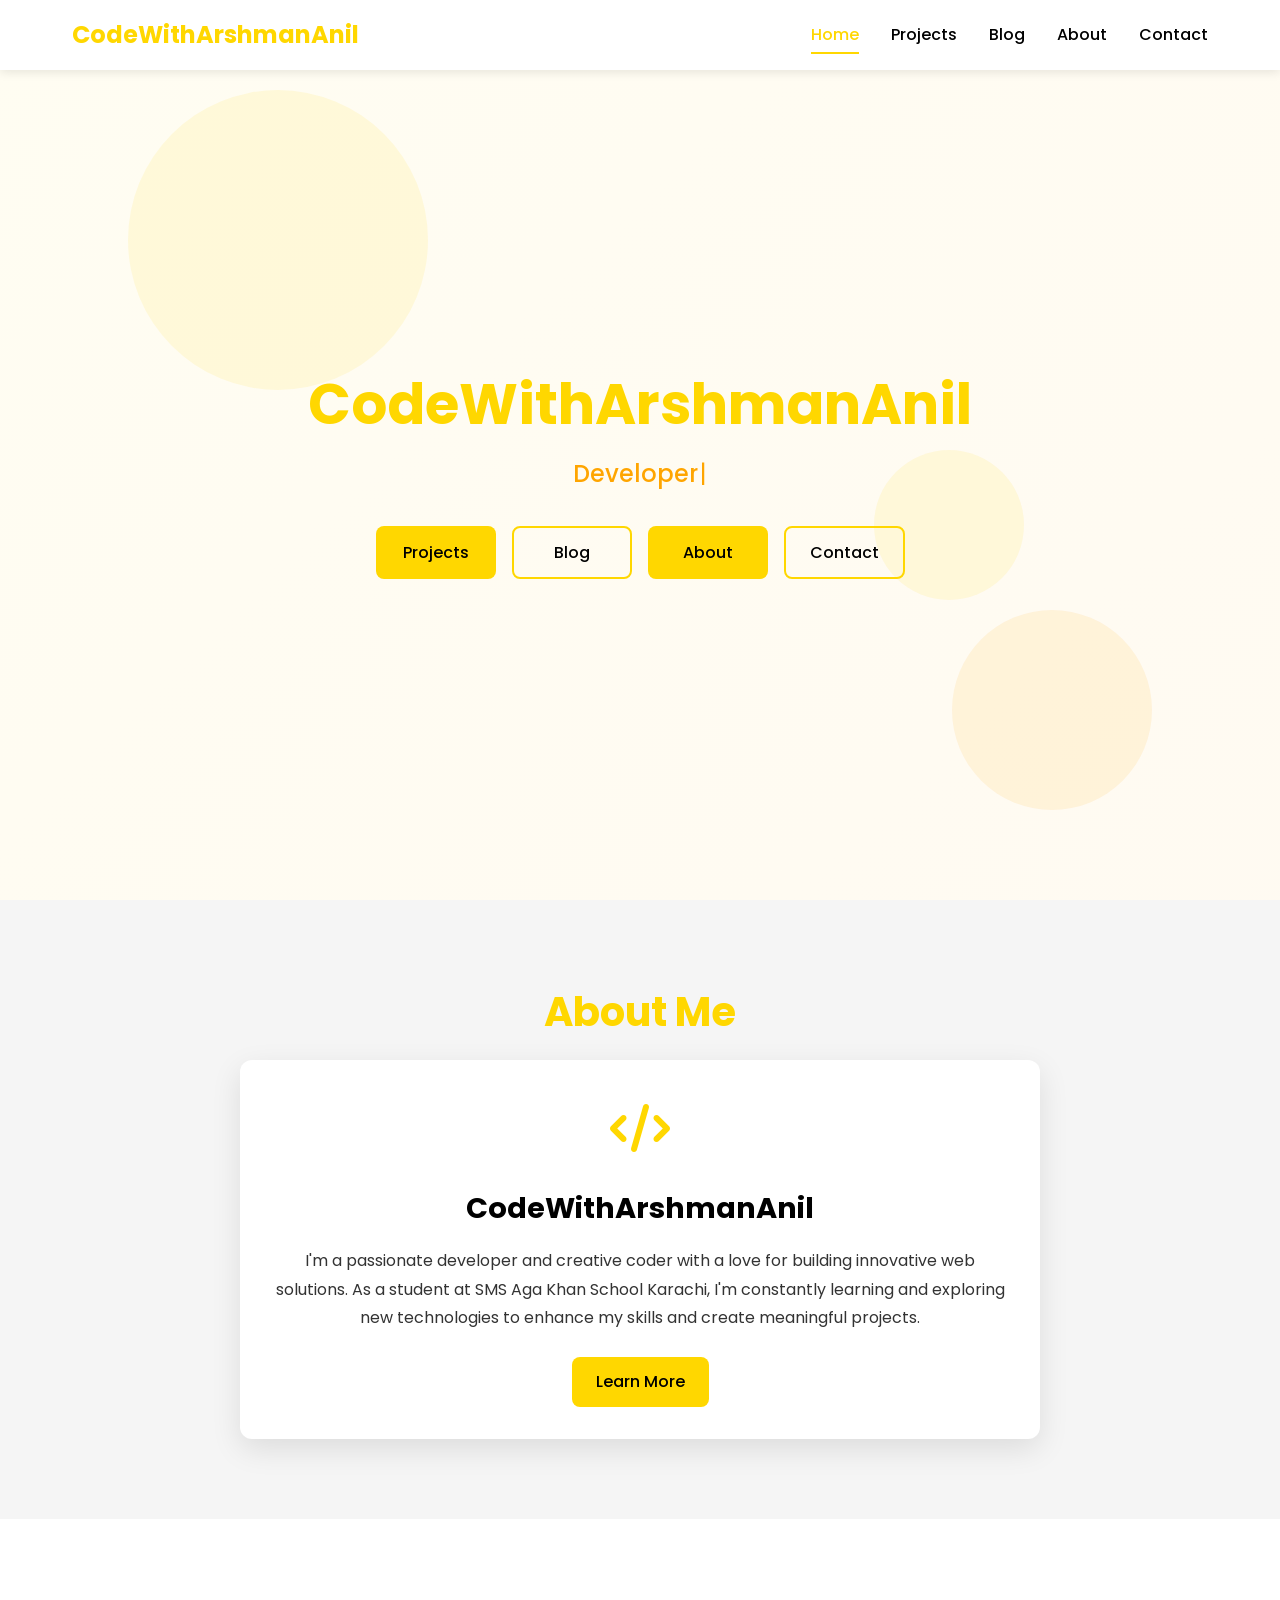
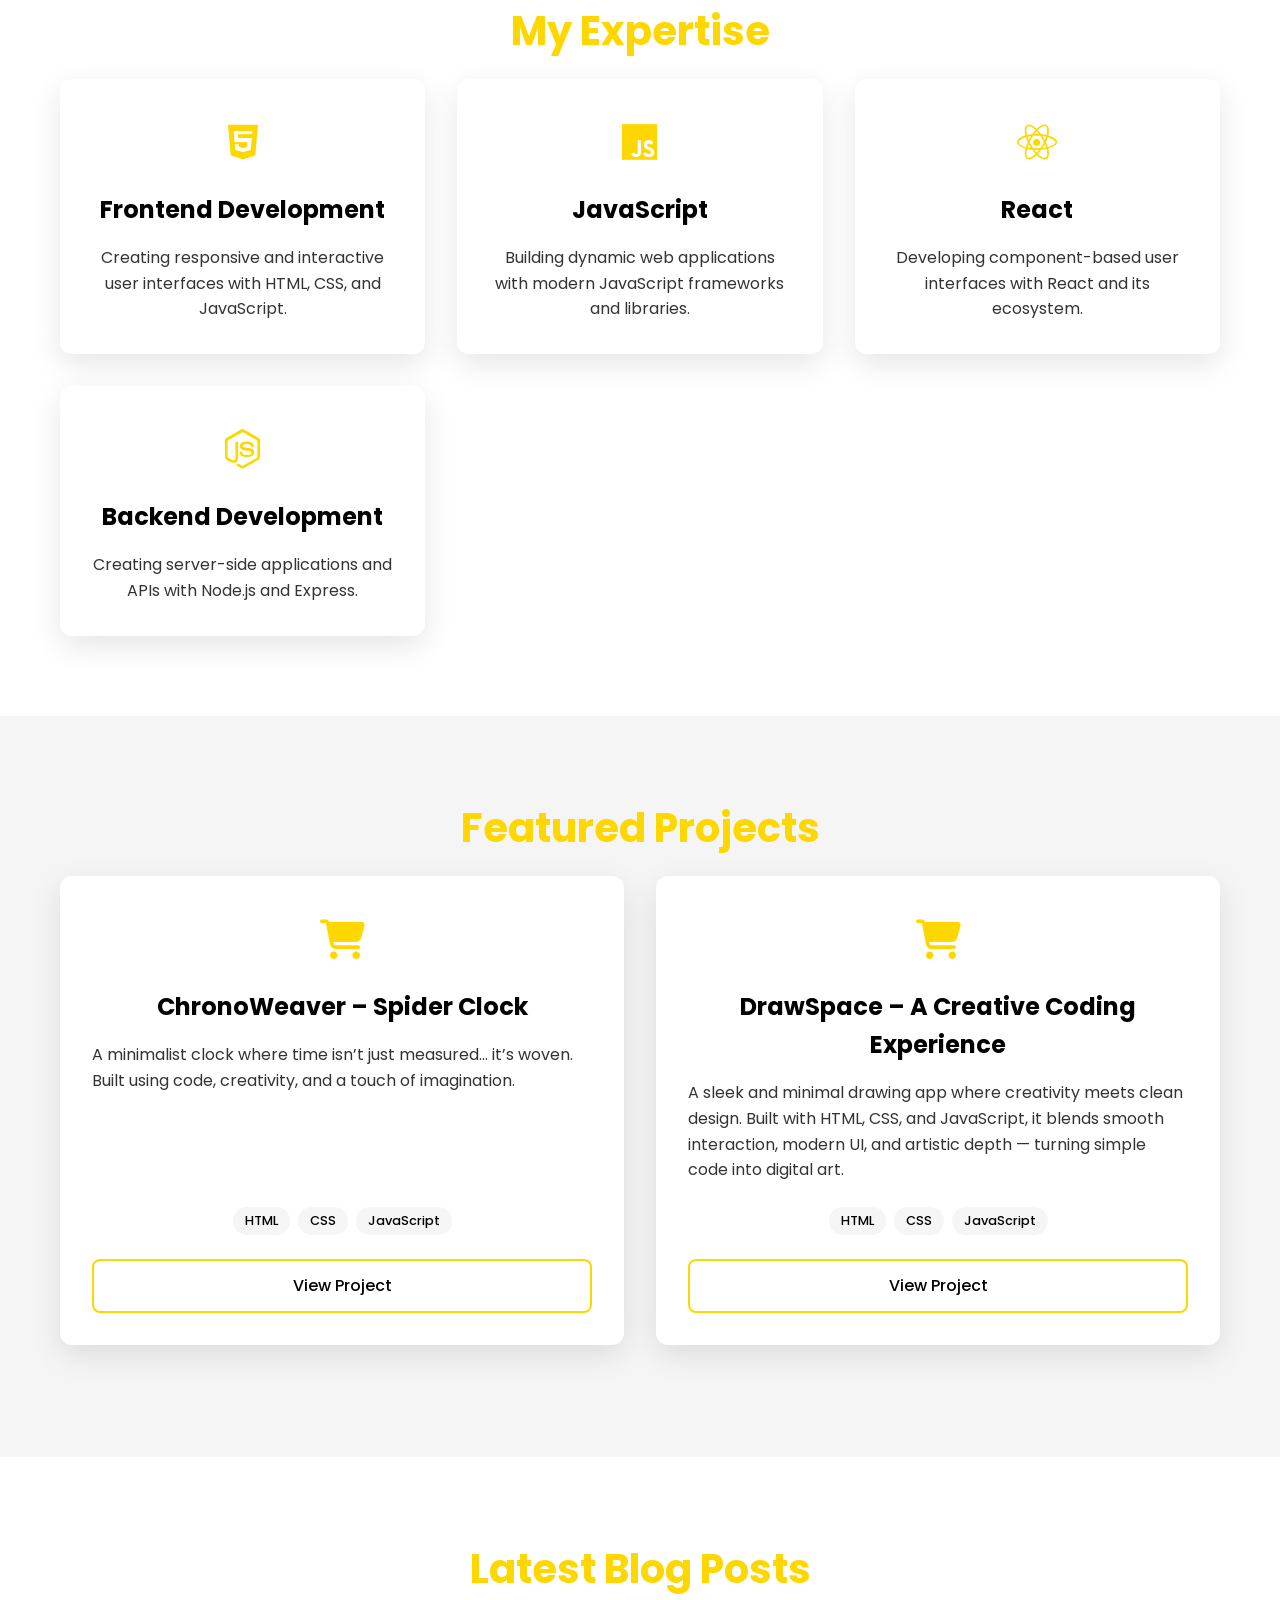
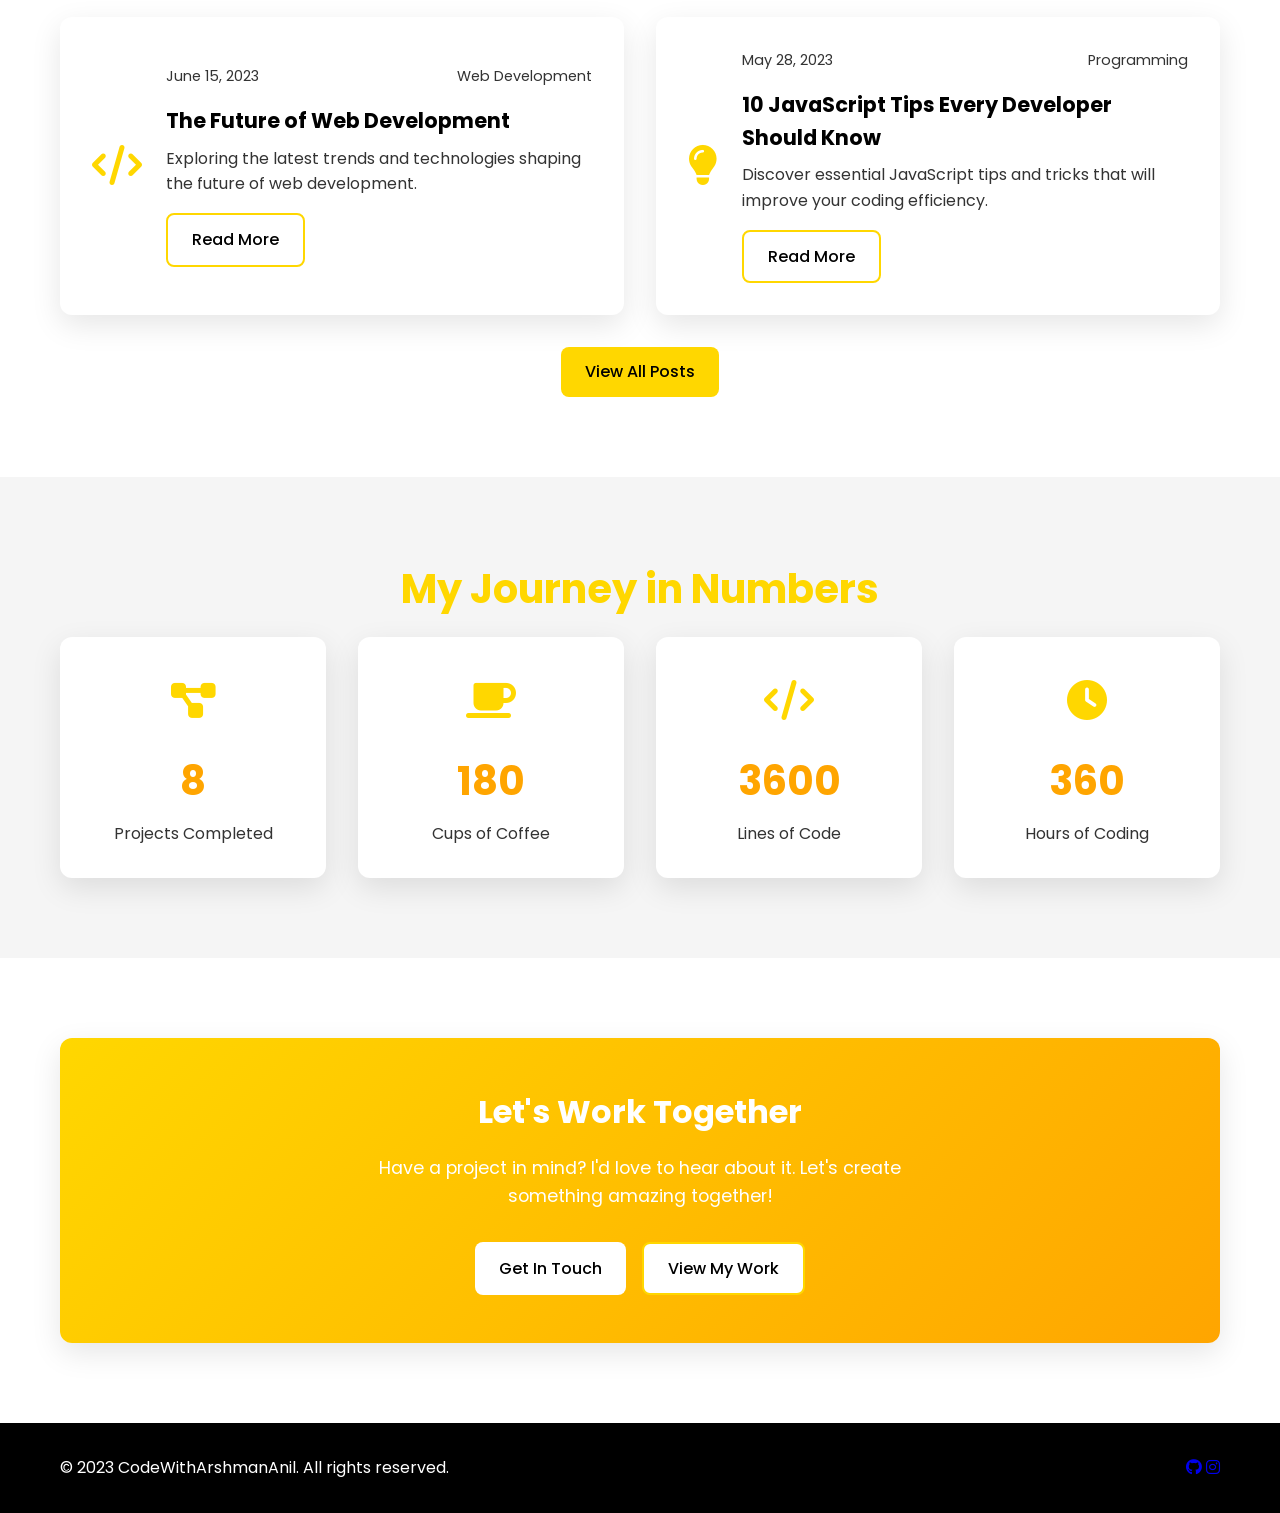
==== commit 04d6dbe9: "index.html" ====
--- a/index.html
+++ b/index.html
@@ -143,6 +143,21 @@
                     </div>
                     <a href="projects.html" class="btn btn-secondary">View Project</a>
                 </div>
+                <div class="project-preview-card reveal">
+                    <div class="project-preview-icon">
+                        <i class="fas fa-shopping-cart"></i>
+                    </div>
+                    <h3>DrawSpace – A Creative Coding Experience</h3>
+                    <p>A sleek and minimal drawing app where creativity meets clean design.
+Built with HTML, CSS, and JavaScript, it blends smooth interaction, modern UI, and artistic depth — turning simple code into digital art.
+</p>
+                    <div class="tech-tags">
+                        <span class="tech-tag">HTML</span>
+                        <span class="tech-tag">CSS</span>
+                        <span class="tech-tag">JavaScript</span>
+                    </div>
+                    <a href="projects.html" class="btn btn-secondary">View Project</a>
+                </div>
     </section>
 
     <!-- Latest Blog Section -->
@@ -249,4 +264,5 @@
 
     <script src="script.js"></script>
 </body>
-</html>+
+</html>
